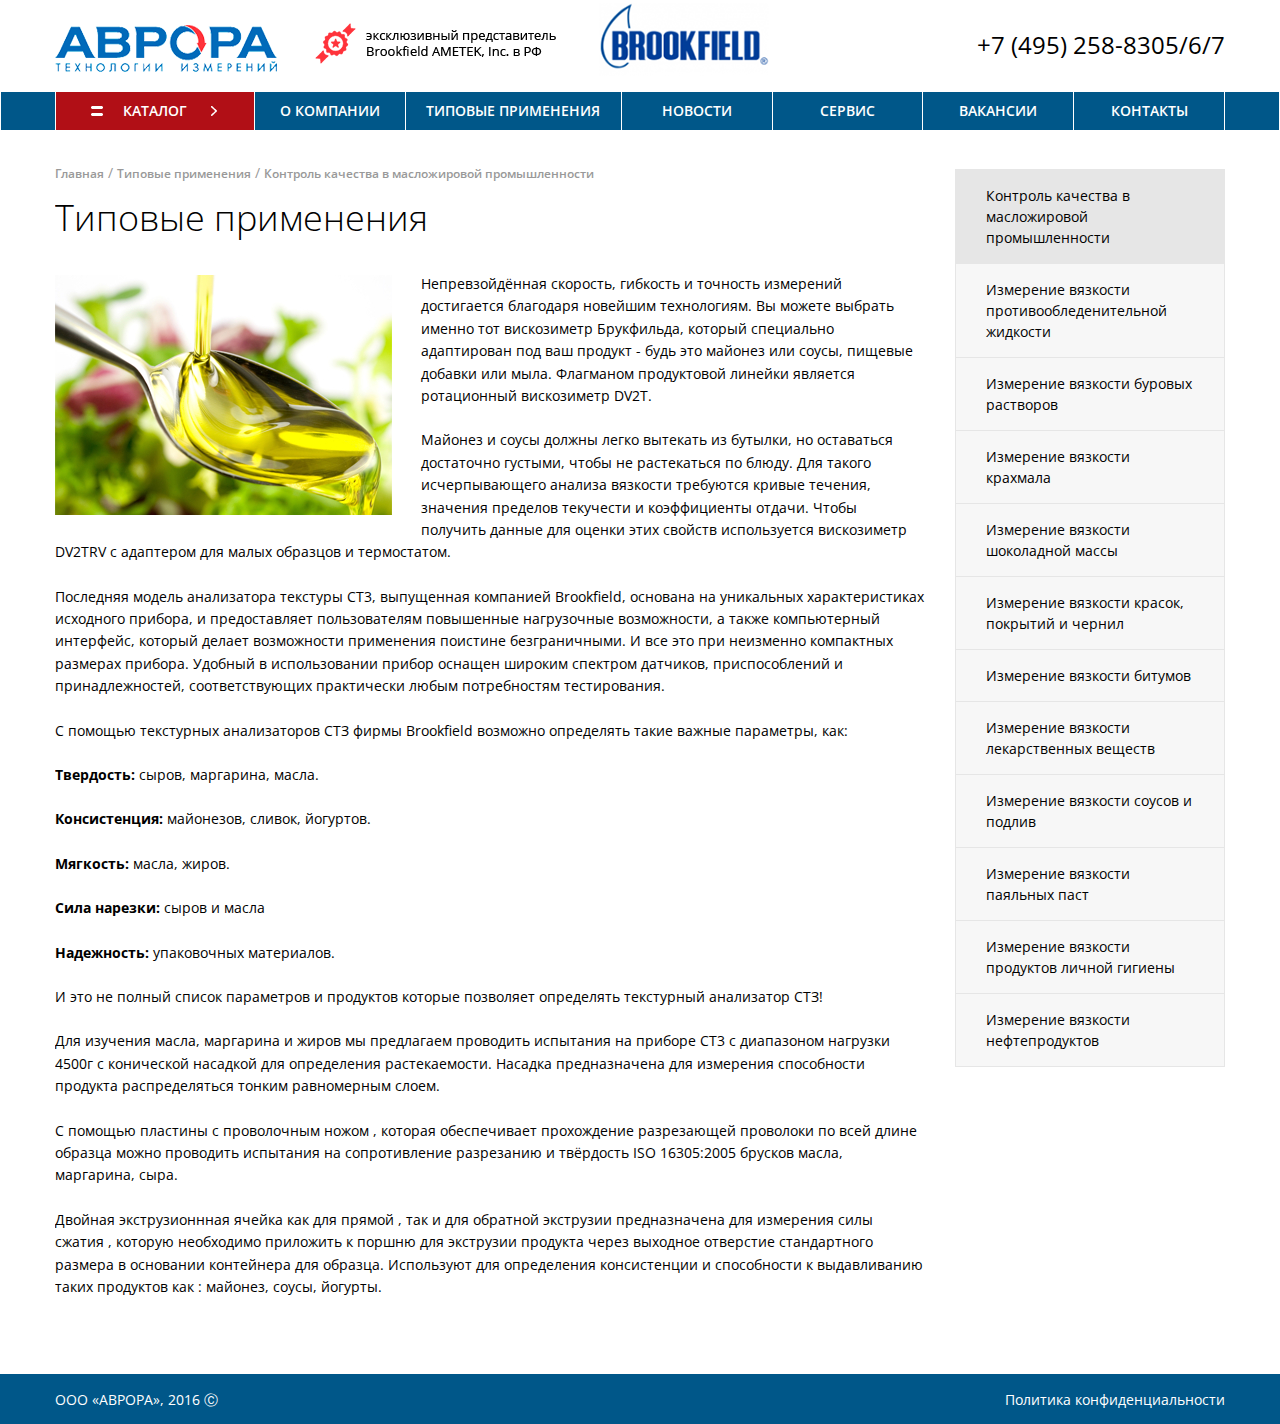
==== typical_application.html @ ee4e2706 "First commit index.html typical_applications.html typical_application.html" ====
<!DOCTYPE html>
<html>
<head>
	<meta charset="utf-8" />
	<!--[if lt IE 9]><script src="http://html5shiv.googlecode.com/svn/trunk/html5.js"></script><![endif]-->
	<title></title>
	<meta name="keywords" content="" />
	<meta name="description" content="" />
	<meta name="viewport" content="width=1200" />

	<link href="css/style.css" rel="stylesheet" type="text/css" />

	<script type="text/javascript" src="js/jquery.js"></script>
	<script type="text/javascript" src="js/slick.min.js"></script>
	<script type="text/javascript" src="js/function.js"></script>

</head>

<body>

<div class="wrapper">

	<header class="header">

		<div class="container_center header_top">

			<a href="/" class="logo"><img src="img/logo.png" alt=""></a>
			<a href="#" class="logo_brookfield"><img src="img/logo_brookfield.png" alt=""></a>

			<a href="tel: +7 (495) 258-8305" class="header_top_tel">+7 (495) 258-8305/6/7</a>
			
		</div>

		<nav class="header_nav">
			
			<div class="container_center">

				<!-- begin navbar  -->
				<ul class="navbar ">
					<li class="navbar__item navbar__item_catalog">
						<a href="#" class="navbar__link">Каталог</a>

						<!-- begin navbar__drop -->
						<ul class="navbar__drop">
							<li class="navbar__drop_item">
								<a href="#" class="navbar__drop_link">Вискозиметры</a>
							</li>
							<li class="navbar__drop_item active">
								<a href="#" class="navbar__drop_link">Реометры</a>
							</li>
							<li class="navbar__drop_item">
								<a href="#" class="navbar__drop_link">Текстурный анализатор</a>
							</li>
							<li class="navbar__drop_item">
								<a href="#" class="navbar__drop_link">Анализатор текучести порошков</a>
							</li>
							<li class="navbar__drop_item">
								<a href="#" class="navbar__drop_link">Термостаты</a>
							</li>
							<li class="navbar__drop_item">
								<a href="#" class="navbar__drop_link">Дополнительные пренадлежности адаптеры</a>
							</li>
							<li class="navbar__drop_item">
								<a href="#" class="navbar__drop_link">Шпиндели</a>
							</li>
							<li class="navbar__drop_item">
								<a href="#" class="navbar__drop_link">Стандарты вязкости</a>
							</li>
							<li class="navbar__drop_item">
								<a href="#" class="navbar__drop_link">Типовые применения</a>
							</li>
						</ul>
						<!-- end navbar__drop -->

					</li>
					<li class="navbar__item">
						<a href="#" class="navbar__link">О компании</a>
					</li>
					<li class="navbar__item">
						<a href="#" class="navbar__link">Типовые применения</a>
					</li>
					<li class="navbar__item">
						<a href="#" class="navbar__link">Новости</a>
					</li>
					<li class="navbar__item">
						<a href="#" class="navbar__link">Сервис</a>
					</li>
					<li class="navbar__item">
						<a href="#" class="navbar__link">Вакансии</a>
					</li>
					<li class="navbar__item">
						<a href="#" class="navbar__link">Контакты</a>
					</li>
				</ul>
				<!-- end navbar  -->
				
			</div>

		</nav>

	</header><!-- .header-->
	
	<!-- begin main__content -->
	<main class="main__content">
	
		<div class="container_center">

			<aside class="sidebar">
				<ul class="sidebar__list">
					<li><a class="active" href="#">Контроль качества в масложировой промышленности</a></li>
					<li><a href="#">Измерение вязкости противообледенительной жидкости</a></li>
					<li><a href="#">Измерение вязкости буровых растворов</a></li>
					<li><a href="#">Измерение вязкости крахмала</a></li>
					<li><a href="#">Измерение вязкости шоколадной массы</a></li>
					<li><a href="#">Измерение вязкости красок, покрытий и чернил</a></li>
					<li><a href="#">Измерение вязкости битумов</a></li>
					<li><a href="#">Измерение вязкости лекарственных веществ</a></li>
					<li><a href="#">Измерение вязкости соусов и подлив</a></li>
					<li><a href="#">Измерение вязкости паяльных паст</a></li>
					<li><a href="#">Измерение вязкости продуктов личной гигиены</a></li>
					<li><a href="#">Измерение вязкости нефтепродуктов</a></li>
				</ul>
			</aside>		

			<div class="page__container">
				
				<!-- begin breadcrumb -->
				<ul class="breadcrumb">
				
					<li>
						<a href="#">Главная</a>
					</li>
					<li>
						<a href="#">Типовые применения</a>
					</li>
					<li>
						<a href="#">Контроль качества в масложировой промышленности</a>
					</li>
					
				</ul>
				<!-- end breadcrumb -->

				<div class="title_page">Типовые применения</div>

				<img class="fl__left" src="img/app1.jpg" alt=""/>

				<p>Непревзойдённая скорость, гибкость и точность измерений достигается благодаря новейшим технологиям. Вы можете выбрать именно тот вискозиметр Брукфильда, который специально адаптирован под ваш продукт - будь это майонез или соусы, пищевые добавки или мыла. Флагманом продуктовой линейки является ротационный вискозиметр DV2T.</p>

				<p>Майонез  и соусы  должны легко вытекать из бутылки, но оставаться достаточно густыми, чтобы не растекаться по блюду. Для такого исчерпывающего анализа вязкости требуются кривые течения, значения пределов текучести и коэффициенты отдачи. Чтобы получить данные для оценки этих свойств используется вискозиметр  DV2TRV с адаптером для малых образцов и термостатом.</p>

				<p>Последняя модель анализатора текстуры CT3, выпущенная компанией Brookfield, основана на уникальных характеристиках исходного прибора, и предоставляет пользователям повышенные нагрузочные возможности, а также компьютерный интерфейс, который делает возможности применения поистине безграничными. И все это при неизменно компактных размерах прибора. Удобный в использовании прибор оснащен широким спектром датчиков, приспособлений и принадлежностей, соответствующих практически любым потребностям тестирования.</p>

				<p>С помощью текстурных анализаторов СТЗ фирмы Brookfield возможно определять такие важные параметры, как:</p>

				<p><b>Твердость:</b> сыров, маргарина, масла.</p>
				<p><b>Консистенция:</b> майонезов, сливок, йогуртов.</p>
				<p><b>Мягкость:</b> масла, жиров.</p>
				<p><b>Сила нарезки:</b> сыров и масла</p>
				<p><b>Надежность:</b> упаковочных материалов.</p>

				<p>И это не полный список параметров и продуктов которые позволяет определять текстурный анализатор СТЗ!</p>

				<p>Для изучения масла, маргарина и жиров мы предлагаем проводить  испытания на приборе    СT3 с диапазоном нагрузки 4500г с конической насадкой  для определения растекаемости. Насадка предназначена для измерения способности продукта распределяться тонким равномерным слоем.</p>

				<p>С помощью пластины с проволочным ножом  , которая обеспечивает прохождение разрезающей проволоки по всей длине образца можно проводить испытания на сопротивление разрезанию и твёрдость ISO 16305:2005 брусков масла, маргарина, сыра.</p>

				<p>Двойная экструзионнная ячейка как для прямой , так и для обратной экструзии предназначена для измерения силы сжатия , которую необходимо приложить к поршню для экструзии продукта через выходное отверстие стандартного размера в основании контейнера для образца. Используют для определения консистенции и способности к выдавливанию таких продуктов как : майонез, соусы, йогурты.</p>
							
			</div>

		</div>

	</main>
	<!-- end main__content -->

</div>
<!-- end .wrapper -->

<!-- begin footer -->
<footer class="footer">

	<div class="container_center">
		
		<span class="copy">ООО «АВРОРА», 2016 ⓒ</span>

		<a href="#" class="terms">Политика конфиденциальности</a>

	</div>

</footer>
<!-- end footer -->


</body>
</html>
---- css/style.css ----
﻿@import "https://fonts.googleapis.com/css?family=Open+Sans:300,400,600,700";@import "https://fonts.googleapis.com/css?family=Roboto+Slab:700&subset=cyrillic";.grid:after,.footer:after,.form__row:after,.row:after,.header:after,.main__content:after,.home_content:after{content:'';display:table;clear:both}.grid:before,.footer:before{content:'';display:table;clear:both}.fl__left{float:left}.fl__right{float:right}.form__row+*,.row+*{margin-top:15px}*{margin:0;padding:0;-moz-box-sizing:border-box;-webkit-box-sizing:border-box;box-sizing:border-box}article,aside,details,figcaption,figure,footer,header,hgroup,main,nav,section,summary{display:block}html,body,.wrapper{height:100%;position:relative;-moz-box-sizing:content-box;-webkit-box-sizing:content-box;box-sizing:content-box}body{font:14px/18px Open Sans,sans-serif;color:black}input,textarea{outline:0}a{text-decoration:none;outline:0}a:hover{text-decoration:underline}a:focus{outline:0}ol,ul{list-style:none;padding:0;margin:0}.list{margin-top:25px;margin-bottom:25px}.list>*{line-height:18px;padding-left:15px}.list>*:before{content:'·';font-size:30px;display:inline-block;vertical-align:sub;margin-right:5px;margin-left:-14px}.list>*+*{padding-top:13px}p{padding:0;margin:0;line-height:1.6}p+p{margin-top:22px}img{max-width:100%;border:none}img.fl__left{margin-top:2px;margin-right:29px;margin-bottom:20px}img.fl__right{margin-top:14px;margin-bottom:20px;margin-left:29px}.wrapper{min-height:100%;height:auto !important;height:100%;margin:0 auto -50px auto;min-width:1200px}.container_center{padding:0 15px;margin-left:auto;margin-right:auto;width:1200px;position:relative}input:not([type]),input[type=text],input[type=password],input[type=email],input[type=url],input[type=search],input[type=tel],input[type=number],input[type=datetime],textarea{background-color:white;border:1px solid #ccc;padding:6px 15px;outline:none;font-size:16px;font-weight:300;font-family:Open Sans,sans-serif;-moz-border-radius:5px;-webkit-border-radius:5px;border-radius:5px;-moz-transition:all .3s;-o-transition:all .3s;-webkit-transition:all .3s;transition:all .3s}input:not([type]):focus,input[type=text]:focus,input[type=password]:focus,input[type=email]:focus,input[type=url]:focus,input[type=search]:focus,input[type=tel]:focus,input[type=number]:focus,input[type=datetime]:focus,textarea:focus{border:1px solid #bebebe;background-color:#f6f6f6}input:not([type]):focus ::-webkit-input-placeholder,input[type=text]:focus ::-webkit-input-placeholder,input[type=password]:focus ::-webkit-input-placeholder,input[type=email]:focus ::-webkit-input-placeholder,input[type=url]:focus ::-webkit-input-placeholder,input[type=search]:focus ::-webkit-input-placeholder,input[type=tel]:focus ::-webkit-input-placeholder,input[type=number]:focus ::-webkit-input-placeholder,input[type=datetime]:focus ::-webkit-input-placeholder,textarea:focus ::-webkit-input-placeholder{color:red}input:not([type]):focus :-moz-placeholder,input[type=text]:focus :-moz-placeholder,input[type=password]:focus :-moz-placeholder,input[type=email]:focus :-moz-placeholder,input[type=url]:focus :-moz-placeholder,input[type=search]:focus :-moz-placeholder,input[type=tel]:focus :-moz-placeholder,input[type=number]:focus :-moz-placeholder,input[type=datetime]:focus :-moz-placeholder,textarea:focus :-moz-placeholder{color:red}input:not([type]):focus ::-moz-placeholder,input[type=text]:focus ::-moz-placeholder,input[type=password]:focus ::-moz-placeholder,input[type=email]:focus ::-moz-placeholder,input[type=url]:focus ::-moz-placeholder,input[type=search]:focus ::-moz-placeholder,input[type=tel]:focus ::-moz-placeholder,input[type=number]:focus ::-moz-placeholder,input[type=datetime]:focus ::-moz-placeholder,textarea:focus ::-moz-placeholder{color:red}input:not([type]):focus :-ms-input-placeholder,input[type=text]:focus :-ms-input-placeholder,input[type=password]:focus :-ms-input-placeholder,input[type=email]:focus :-ms-input-placeholder,input[type=url]:focus :-ms-input-placeholder,input[type=search]:focus :-ms-input-placeholder,input[type=tel]:focus :-ms-input-placeholder,input[type=number]:focus :-ms-input-placeholder,input[type=datetime]:focus :-ms-input-placeholder,textarea:focus :-ms-input-placeholder{color:red}input:not([type]).input_error,input[type=text].input_error,input[type=password].input_error,input[type=email].input_error,input[type=url].input_error,input[type=search].input_error,input[type=tel].input_error,input[type=number].input_error,input[type=datetime].input_error,textarea.input_error{background-color:#fff0f0;border:1px solid red}input:not([type]) ::-webkit-input-placeholder,input[type=text] ::-webkit-input-placeholder,input[type=password] ::-webkit-input-placeholder,input[type=email] ::-webkit-input-placeholder,input[type=url] ::-webkit-input-placeholder,input[type=search] ::-webkit-input-placeholder,input[type=tel] ::-webkit-input-placeholder,input[type=number] ::-webkit-input-placeholder,input[type=datetime] ::-webkit-input-placeholder,textarea ::-webkit-input-placeholder{color:#b3b3b3}input:not([type]) :-moz-placeholder,input[type=text] :-moz-placeholder,input[type=password] :-moz-placeholder,input[type=email] :-moz-placeholder,input[type=url] :-moz-placeholder,input[type=search] :-moz-placeholder,input[type=tel] :-moz-placeholder,input[type=number] :-moz-placeholder,input[type=datetime] :-moz-placeholder,textarea :-moz-placeholder{color:#b3b3b3}input:not([type]) ::-moz-placeholder,input[type=text] ::-moz-placeholder,input[type=password] ::-moz-placeholder,input[type=email] ::-moz-placeholder,input[type=url] ::-moz-placeholder,input[type=search] ::-moz-placeholder,input[type=tel] ::-moz-placeholder,input[type=number] ::-moz-placeholder,input[type=datetime] ::-moz-placeholder,textarea ::-moz-placeholder{color:#b3b3b3}input:not([type]) :-ms-input-placeholder,input[type=text] :-ms-input-placeholder,input[type=password] :-ms-input-placeholder,input[type=email] :-ms-input-placeholder,input[type=url] :-ms-input-placeholder,input[type=search] :-ms-input-placeholder,input[type=tel] :-ms-input-placeholder,input[type=number] :-ms-input-placeholder,input[type=datetime] :-ms-input-placeholder,textarea :-ms-input-placeholder{color:#b3b3b3}input[type=search]::-webkit-search-cancel-button,input[type=search]::-webkit-search-decoration{-webkit-appearance:none}input[type=number]::-webkit-inner-spin-button,input[type=number]::-webkit-outer-spin-button{height:auto}input[type=checkbox],input[type=radio]{padding:0}input[type=checkbox]:not(:disabled),input[type=radio]:not(:disabled){cursor:pointer}input[type=checkbox],input[type=radio]{display:inline-block;height:14px;width:14px;border:1px solid #000;overflow:hidden;margin-top:-4px;vertical-align:middle;-webkit-appearance:none;outline:0;background:0 0;text-align:center;position:relative}input[type=radio]{border-radius:50%}input[type=checkbox]:before,input[type=radio]:before{display:block}input[type=radio]:checked:before{content:'';width:6px;height:6px;top:50%;left:50%;margin-top:-3px;margin-left:-3px;display:block;position:absolute;border-radius:50%;background:#005789}input[type=checkbox]:checked:before,input[type=checkbox]:indeterminate:before{content:"\2714";font-size:12px;-webkit-font-smoothing:antialiased;text-align:center;line-height:13px;color:#005789}input[type=checkbox]:indeterminate:before{content:"\f068"}input[type=checkbox]:disabled,input[type=radio]:disabled{border-color:#ddd}input[type=radio]:disabled:checked:before{background-color:#aaa}input[type=checkbox]:disabled:checked:before,input[type=checkbox]:disabled:indeterminate:before{color:#aaa}.error{color:red}.btn{color:#000;font-family:Open Sans,sans-serif;font-size:14px;font-weight:300;padding:5px 15px 7px;border:1px solid #000;outline:none;text-decoration:none;display:inline-block;background-color:transparent;text-align:center;max-width:100%;cursor:pointer;min-width:160px;-moz-border-radius:17px;-webkit-border-radius:17px;border-radius:17px;-moz-transition:all .3s;-o-transition:all .3s;-webkit-transition:all .3s;transition:all .3s}.btn:hover{background-color:#005789;color:#fff;border:1px solid #005789;text-decoration:none}.btn__primary{background:#005789;color:#fff;border:1px solid #005789}.btn__primary:hover{background:#338abc;border:1px solid #338abc}.btn__success{background:#c73b3b;color:#fff;border:1px solid #c73b3b}.btn__success:hover{background:#fa6e6e;border:1px solid #fa6e6e}.btn__danger{background:#b10f16;color:#fff;border:1px solid #b10f16}.btn__danger:hover{background:#e44249;border:1px solid #e44249}.grid{margin-left:-30px}.grid__wrapper{padding-left:30px;padding-bottom:30px;float:left}.grid__1 .grid__wrapper{width:100%}.grid__2 .grid__wrapper{width:50%}.grid__3 .grid__wrapper{width:33.333%}.grid__4 .grid__wrapper{width:25%}.grid__5 .grid__wrapper{width:20%}.column{-moz-columns:300px 3;-webkit-columns:300px 3;columns:300px 3;-moz-column-gap:40px;-webkit-column-gap:40px;column-gap:40px;-moz-column-rule:0px solid #000;-webkit-column-rule:0px solid #000;column-rule:0px solid #000}.soc{float:left}.soc a{display:inline-block;width:30px;height:30px;-moz-border-radius:50%;-webkit-border-radius:50%;border-radius:50%;background-color:#000;text-align:center;text-decoration:none;-moz-transition:all .3s;-o-transition:all .3s;-webkit-transition:all .3s;transition:all .3s}.soc a:hover{opacity:.8}.soc a:before{content:'soc';color:#fff;text-decoration:none}.header_top{padding-bottom:11px}.header_top a{display:inline-block}.header_top .logo{float:left;margin-top:23px}.header_top .logo_brookfield{margin-top:3px;margin-left:43px}.header_top .header_top_tel{float:right;color:black;font-size:24px;font-weight:400;margin-top:36px}.stiky{position:fixed;top:0;left:0;width:100%}.header_nav{background-color:#005789;border:1px solid white}.header_nav .navbar{display:table;width:100%}.header_nav .navbar__item{display:table-cell;text-align:center;position:relative;border-left:1px solid #fff;border-right:1px solid #fff;min-width:150px}.header_nav .navbar__item:nth-child(n+2){border-left:none}.header_nav .navbar__item_catalog{width:200px;background-color:#b10f16}.header_nav .navbar__item_catalog .navbar__link{padding-right:35px;padding-left:35px}.header_nav .navbar__item_catalog .navbar__link:before,.header_nav .navbar__item_catalog .navbar__link:after{display:inline-block}.header_nav .navbar__item_catalog .navbar__link:before{content:url('../img/burger.png?1472045440');float:left}.header_nav .navbar__item_catalog .navbar__link:after{content:url('../img/carret.png?1472045482');float:right;-moz-transition:all .3s;-o-transition:all .3s;-webkit-transition:all .3s;transition:all .3s;-moz-transform:rotate(-90deg);-ms-transform:rotate(-90deg);-webkit-transform:rotate(-90deg);transform:rotate(-90deg)}.header_nav .navbar__item_catalog .navbar__link:hover{background-color:#ed2a31}.header_nav .navbar__item_catalog:hover{background-color:#b10f16 !important}.header_nav .navbar__item_catalog.open .navbar__drop{height:auto}.header_nav .navbar__item_catalog.open .navbar__drop_link{padding:15px 26px 12px 35px}.header_nav .navbar__item_catalog.open .navbar__link:after{-moz-transform:rotate(0deg);-ms-transform:rotate(0deg);-webkit-transform:rotate(0deg);transform:rotate(0deg)}.header_nav .navbar__link{display:block;color:#fff;font-size:14px;font-weight:600;text-transform:uppercase;padding:10px 20px;-moz-transition:all .3s;-o-transition:all .3s;-webkit-transition:all .3s;transition:all .3s}.header_nav .navbar__link:hover{background-color:#006aa7;text-decoration:none}.header_nav .navbar__drop{position:absolute;overflow:hidden;height:0;width:304px;z-index:100;left:-1px;text-align:left;-moz-transition:all .3s;-o-transition:all .3s;-webkit-transition:all .3s;transition:all .3s}.header_nav .navbar__drop_item{background-color:#fff}.header_nav .navbar__drop_item:hover{background-color:#f7f7f7}.header_nav .navbar__drop_link{display:block;padding:0 26px 0 36px;color:#666;overflow:hidden;-moz-transition:all .3s;-o-transition:all .3s;-webkit-transition:all .3s;transition:all .3s}.header_nav .navbar__drop_link:hover{text-decoration:none}.breadcrumb{margin-bottom:15px}.breadcrumb li{display:inline-block;vertical-align:baseline}.breadcrumb li:not(:first-child):before{content:'/';display:inline-block;color:#999}.breadcrumb li:last-child a{cursor:default;text-decoration:none}.breadcrumb li a{color:#999;font-size:12px;font-weight:600}.pagination li{display:inline-block}.pagination li a{display:block;text-align:center}.pagination li.prev a:before{content:'<'}.pagination li.next a:before{content:'>'}.main__content{padding-bottom:50px}.page__container{padding-top:33px;padding-bottom:76px;overflow:hidden}.title_page{color:black;font-family:Open Sans,sans-serif;font-size:36px;font-weight:300;margin-bottom:35px;line-height:40px}.sidebar{float:right;width:270px;margin-top:38px;margin-left:30px}.sidebar .sidebar__list li a{display:block;padding:15px 30px;color:black;background-color:#f7f7f7;border:1px solid #e6e6e6;line-height:1.5;-moz-transition:all .3s;-o-transition:all .3s;-webkit-transition:all .3s;transition:all .3s}.sidebar .sidebar__list li a:hover{background-color:#fff;text-decoration:none}.sidebar .sidebar__list li a.active{background-color:#e6e6e6;cursor:default}.sidebar .sidebar__list li:nth-child(n+2) a{border-top:none}.top_slider_form{position:absolute;z-index:100;top:39px;right:13px;color:#fff;width:370px;background-color:rgba(0,87,137,0.9);padding:36px 55px 46px;font-size:16px}.top_slider_form .top_slider_form_legend{margin-bottom:29px}.top_slider_form .form__row+.form__row{margin-top:27px}.top_slider_form input{background-color:transparent !important;border:none !important;border-bottom:1px solid #fff !important;width:100%;color:#fff;padding:5px 21px;font-size:16px;-moz-border-radius:0;-webkit-border-radius:0;border-radius:0}.top_slider_form .btn{padding:8px;font-size:16px;font-weight:600;width:100%;-moz-border-radius:20px;-webkit-border-radius:20px;border-radius:20px;-moz-box-shadow:3.8px 7.1px 8px rgba(0,47,82,0.27);-webkit-box-shadow:3.8px 7.1px 8px rgba(0,47,82,0.27);box-shadow:3.8px 7.1px 8px rgba(0,47,82,0.27);margin:5px 0 0}.top_slider_form ::-webkit-input-placeholder{color:#fff}.top_slider_form :-moz-placeholder{color:#fff}.top_slider_form ::-moz-placeholder{color:#fff}.top_slider_form :-ms-input-placeholder{color:#fff}.home_content .home_content_slider{width:370px;float:left;background-color:#f7f7f7;padding:35px 49px 36px}.home_content .home_content_slider_subtitle{font-weight:600;line-height:1.2}.home_content .home_content_slider p+p{margin-top:19px;max-height:92px;overflow:hidden;margin-bottom:7px}.home_content .home_content_slider .btn{margin-top:18px}.home_content .home_content_slider .slick-dots{margin-top:20px}.home_content .home_content_slider .slick-dots li{margin:0 9px}.home_content .home_content_slider .slick-dots li.slick-active button{background-color:#005789}.home_content .home_content_text{overflow:hidden;padding:35px 31px 26px}.applications .grid__wrapper img{display:block;margin-bottom:29px;width:337px;height:240px}.applications__item{padding:16px 16px 30px;height:440px;overflow:hidden;border:1px solid #d9d9d9;text-align:center;-moz-transition:all .3s;-o-transition:all .3s;-webkit-transition:all .3s;transition:all .3s}.applications__item:hover{-moz-box-shadow:0 3px 13px rgba(0,0,0,0.25);-webkit-box-shadow:0 3px 13px rgba(0,0,0,0.25);box-shadow:0 3px 13px rgba(0,0,0,0.25)}.applications__link{color:#005789;font-size:18px;font-weight:700;height:43px;margin-bottom:42px;display:block;text-align:left;line-height:1.2;overflow:hidden}.applications .btn{padding:9px;width:187px;-moz-border-radius:20px;-webkit-border-radius:20px;border-radius:20px}.footer{position:relative;height:50px;background-color:#005789;min-width:1200px}.footer .container_center{padding-top:17px;padding-bottom:10px}.footer .container_center *{color:#fff}.footer .copy{text-transform:uppercase}.footer .terms{float:right}
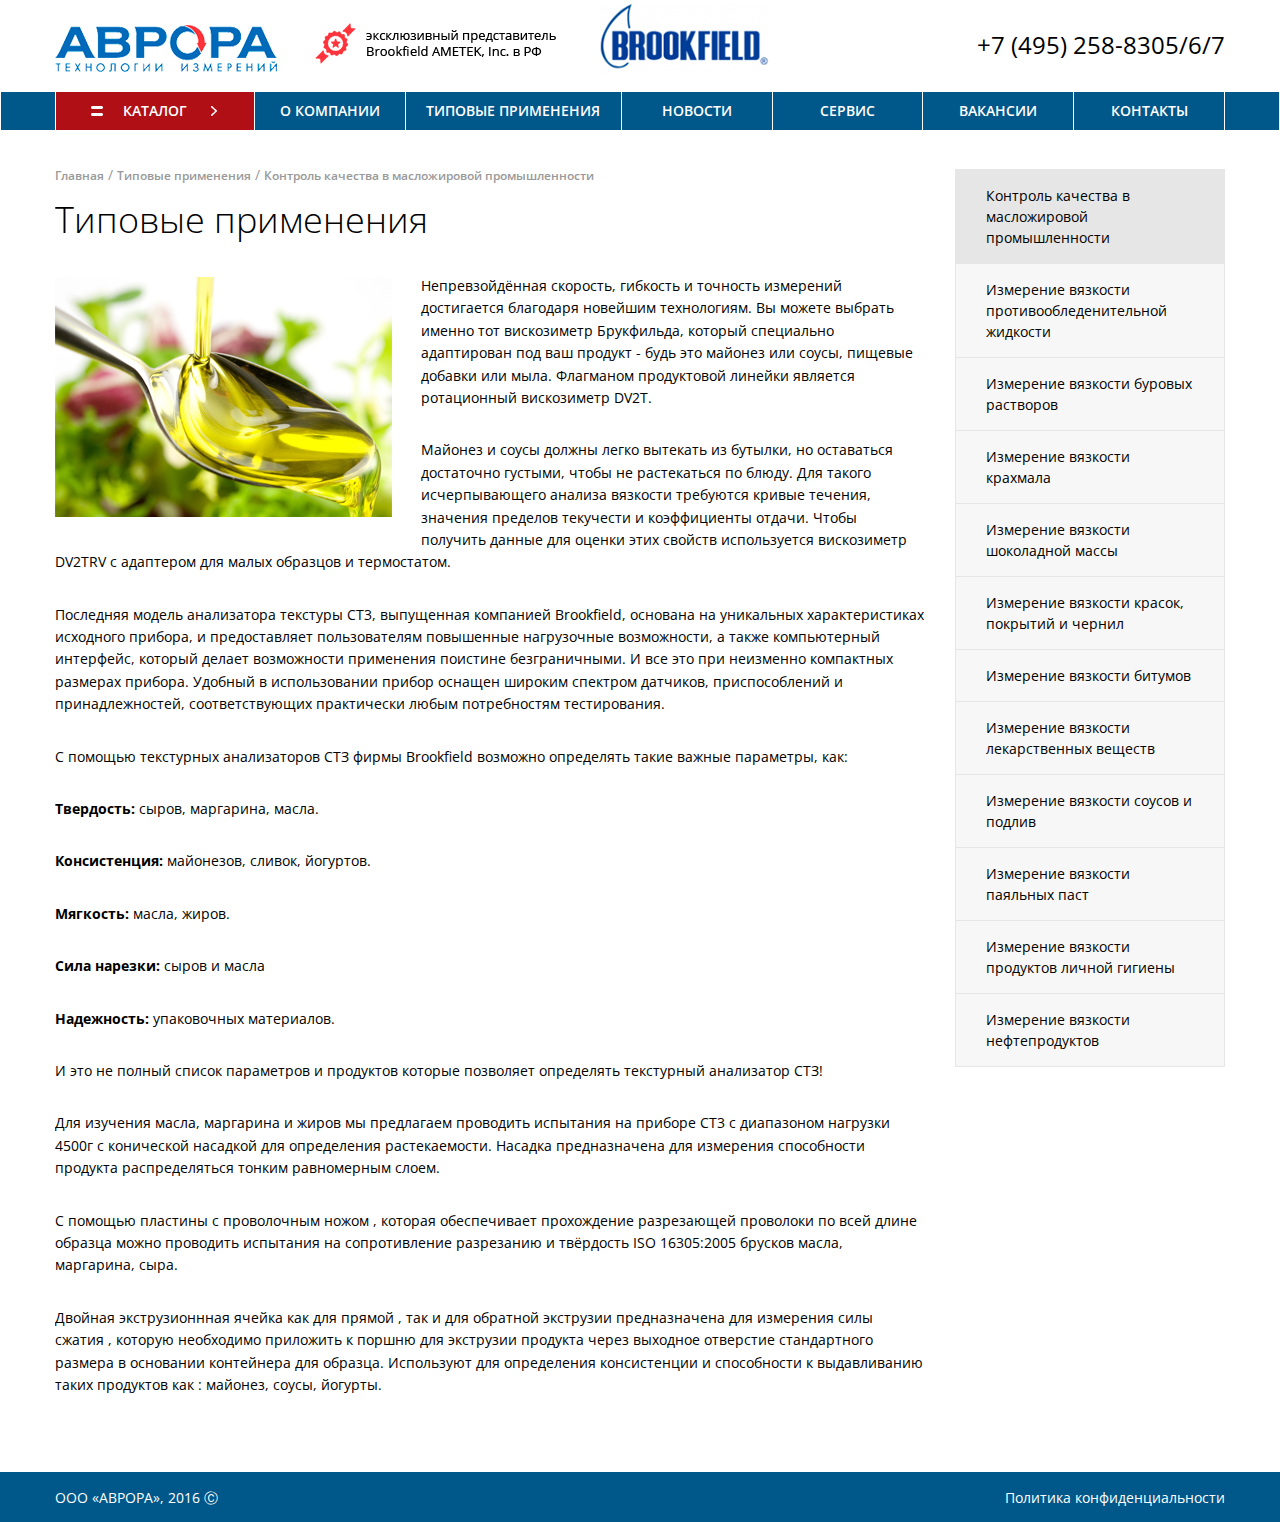
==== commit 95866c40: "Add pages 404.html jobs.html service.html category.html contact.html" ====
--- a/typical_application.html
+++ b/typical_application.html
@@ -104,7 +104,8 @@
 	<main class="main__content">
 	
 		<div class="container_center">
-
+			
+			<!-- begin sidebar -->
 			<aside class="sidebar">
 				<ul class="sidebar__list">
 					<li><a class="active" href="#">Контроль качества в масложировой промышленности</a></li>
@@ -120,7 +121,8 @@
 					<li><a href="#">Измерение вязкости продуктов личной гигиены</a></li>
 					<li><a href="#">Измерение вязкости нефтепродуктов</a></li>
 				</ul>
-			</aside>		
+			</aside>
+			<!-- end sidebar -->	
 
 			<div class="page__container">
 				
--- a/css/style.css
+++ b/css/style.css
@@ -1 +1 @@
-﻿@import "https://fonts.googleapis.com/css?family=Open+Sans:300,400,600,700";@import "https://fonts.googleapis.com/css?family=Roboto+Slab:700&subset=cyrillic";.grid:after,.footer:after,.form__row:after,.row:after,.header:after,.main__content:after,.home_content:after{content:'';display:table;clear:both}.grid:before,.footer:before{content:'';display:table;clear:both}.fl__left{float:left}.fl__right{float:right}.form__row+*,.row+*{margin-top:15px}*{margin:0;padding:0;-moz-box-sizing:border-box;-webkit-box-sizing:border-box;box-sizing:border-box}article,aside,details,figcaption,figure,footer,header,hgroup,main,nav,section,summary{display:block}html,body,.wrapper{height:100%;position:relative;-moz-box-sizing:content-box;-webkit-box-sizing:content-box;box-sizing:content-box}body{font:14px/18px Open Sans,sans-serif;color:black}input,textarea{outline:0}a{text-decoration:none;outline:0}a:hover{text-decoration:underline}a:focus{outline:0}ol,ul{list-style:none;padding:0;margin:0}.list{margin-top:25px;margin-bottom:25px}.list>*{line-height:18px;padding-left:15px}.list>*:before{content:'·';font-size:30px;display:inline-block;vertical-align:sub;margin-right:5px;margin-left:-14px}.list>*+*{padding-top:13px}p{padding:0;margin:0;line-height:1.6}p+p{margin-top:22px}img{max-width:100%;border:none}img.fl__left{margin-top:2px;margin-right:29px;margin-bottom:20px}img.fl__right{margin-top:14px;margin-bottom:20px;margin-left:29px}.wrapper{min-height:100%;height:auto !important;height:100%;margin:0 auto -50px auto;min-width:1200px}.container_center{padding:0 15px;margin-left:auto;margin-right:auto;width:1200px;position:relative}input:not([type]),input[type=text],input[type=password],input[type=email],input[type=url],input[type=search],input[type=tel],input[type=number],input[type=datetime],textarea{background-color:white;border:1px solid #ccc;padding:6px 15px;outline:none;font-size:16px;font-weight:300;font-family:Open Sans,sans-serif;-moz-border-radius:5px;-webkit-border-radius:5px;border-radius:5px;-moz-transition:all .3s;-o-transition:all .3s;-webkit-transition:all .3s;transition:all .3s}input:not([type]):focus,input[type=text]:focus,input[type=password]:focus,input[type=email]:focus,input[type=url]:focus,input[type=search]:focus,input[type=tel]:focus,input[type=number]:focus,input[type=datetime]:focus,textarea:focus{border:1px solid #bebebe;background-color:#f6f6f6}input:not([type]):focus ::-webkit-input-placeholder,input[type=text]:focus ::-webkit-input-placeholder,input[type=password]:focus ::-webkit-input-placeholder,input[type=email]:focus ::-webkit-input-placeholder,input[type=url]:focus ::-webkit-input-placeholder,input[type=search]:focus ::-webkit-input-placeholder,input[type=tel]:focus ::-webkit-input-placeholder,input[type=number]:focus ::-webkit-input-placeholder,input[type=datetime]:focus ::-webkit-input-placeholder,textarea:focus ::-webkit-input-placeholder{color:red}input:not([type]):focus :-moz-placeholder,input[type=text]:focus :-moz-placeholder,input[type=password]:focus :-moz-placeholder,input[type=email]:focus :-moz-placeholder,input[type=url]:focus :-moz-placeholder,input[type=search]:focus :-moz-placeholder,input[type=tel]:focus :-moz-placeholder,input[type=number]:focus :-moz-placeholder,input[type=datetime]:focus :-moz-placeholder,textarea:focus :-moz-placeholder{color:red}input:not([type]):focus ::-moz-placeholder,input[type=text]:focus ::-moz-placeholder,input[type=password]:focus ::-moz-placeholder,input[type=email]:focus ::-moz-placeholder,input[type=url]:focus ::-moz-placeholder,input[type=search]:focus ::-moz-placeholder,input[type=tel]:focus ::-moz-placeholder,input[type=number]:focus ::-moz-placeholder,input[type=datetime]:focus ::-moz-placeholder,textarea:focus ::-moz-placeholder{color:red}input:not([type]):focus :-ms-input-placeholder,input[type=text]:focus :-ms-input-placeholder,input[type=password]:focus :-ms-input-placeholder,input[type=email]:focus :-ms-input-placeholder,input[type=url]:focus :-ms-input-placeholder,input[type=search]:focus :-ms-input-placeholder,input[type=tel]:focus :-ms-input-placeholder,input[type=number]:focus :-ms-input-placeholder,input[type=datetime]:focus :-ms-input-placeholder,textarea:focus :-ms-input-placeholder{color:red}input:not([type]).input_error,input[type=text].input_error,input[type=password].input_error,input[type=email].input_error,input[type=url].input_error,input[type=search].input_error,input[type=tel].input_error,input[type=number].input_error,input[type=datetime].input_error,textarea.input_error{background-color:#fff0f0;border:1px solid red}input:not([type]) ::-webkit-input-placeholder,input[type=text] ::-webkit-input-placeholder,input[type=password] ::-webkit-input-placeholder,input[type=email] ::-webkit-input-placeholder,input[type=url] ::-webkit-input-placeholder,input[type=search] ::-webkit-input-placeholder,input[type=tel] ::-webkit-input-placeholder,input[type=number] ::-webkit-input-placeholder,input[type=datetime] ::-webkit-input-placeholder,textarea ::-webkit-input-placeholder{color:#b3b3b3}input:not([type]) :-moz-placeholder,input[type=text] :-moz-placeholder,input[type=password] :-moz-placeholder,input[type=email] :-moz-placeholder,input[type=url] :-moz-placeholder,input[type=search] :-moz-placeholder,input[type=tel] :-moz-placeholder,input[type=number] :-moz-placeholder,input[type=datetime] :-moz-placeholder,textarea :-moz-placeholder{color:#b3b3b3}input:not([type]) ::-moz-placeholder,input[type=text] ::-moz-placeholder,input[type=password] ::-moz-placeholder,input[type=email] ::-moz-placeholder,input[type=url] ::-moz-placeholder,input[type=search] ::-moz-placeholder,input[type=tel] ::-moz-placeholder,input[type=number] ::-moz-placeholder,input[type=datetime] ::-moz-placeholder,textarea ::-moz-placeholder{color:#b3b3b3}input:not([type]) :-ms-input-placeholder,input[type=text] :-ms-input-placeholder,input[type=password] :-ms-input-placeholder,input[type=email] :-ms-input-placeholder,input[type=url] :-ms-input-placeholder,input[type=search] :-ms-input-placeholder,input[type=tel] :-ms-input-placeholder,input[type=number] :-ms-input-placeholder,input[type=datetime] :-ms-input-placeholder,textarea :-ms-input-placeholder{color:#b3b3b3}input[type=search]::-webkit-search-cancel-button,input[type=search]::-webkit-search-decoration{-webkit-appearance:none}input[type=number]::-webkit-inner-spin-button,input[type=number]::-webkit-outer-spin-button{height:auto}input[type=checkbox],input[type=radio]{padding:0}input[type=checkbox]:not(:disabled),input[type=radio]:not(:disabled){cursor:pointer}input[type=checkbox],input[type=radio]{display:inline-block;height:14px;width:14px;border:1px solid #000;overflow:hidden;margin-top:-4px;vertical-align:middle;-webkit-appearance:none;outline:0;background:0 0;text-align:center;position:relative}input[type=radio]{border-radius:50%}input[type=checkbox]:before,input[type=radio]:before{display:block}input[type=radio]:checked:before{content:'';width:6px;height:6px;top:50%;left:50%;margin-top:-3px;margin-left:-3px;display:block;position:absolute;border-radius:50%;background:#005789}input[type=checkbox]:checked:before,input[type=checkbox]:indeterminate:before{content:"\2714";font-size:12px;-webkit-font-smoothing:antialiased;text-align:center;line-height:13px;color:#005789}input[type=checkbox]:indeterminate:before{content:"\f068"}input[type=checkbox]:disabled,input[type=radio]:disabled{border-color:#ddd}input[type=radio]:disabled:checked:before{background-color:#aaa}input[type=checkbox]:disabled:checked:before,input[type=checkbox]:disabled:indeterminate:before{color:#aaa}.error{color:red}.btn{color:#000;font-family:Open Sans,sans-serif;font-size:14px;font-weight:300;padding:5px 15px 7px;border:1px solid #000;outline:none;text-decoration:none;display:inline-block;background-color:transparent;text-align:center;max-width:100%;cursor:pointer;min-width:160px;-moz-border-radius:17px;-webkit-border-radius:17px;border-radius:17px;-moz-transition:all .3s;-o-transition:all .3s;-webkit-transition:all .3s;transition:all .3s}.btn:hover{background-color:#005789;color:#fff;border:1px solid #005789;text-decoration:none}.btn__primary{background:#005789;color:#fff;border:1px solid #005789}.btn__primary:hover{background:#338abc;border:1px solid #338abc}.btn__success{background:#c73b3b;color:#fff;border:1px solid #c73b3b}.btn__success:hover{background:#fa6e6e;border:1px solid #fa6e6e}.btn__danger{background:#b10f16;color:#fff;border:1px solid #b10f16}.btn__danger:hover{background:#e44249;border:1px solid #e44249}.grid{margin-left:-30px}.grid__wrapper{padding-left:30px;padding-bottom:30px;float:left}.grid__1 .grid__wrapper{width:100%}.grid__2 .grid__wrapper{width:50%}.grid__3 .grid__wrapper{width:33.333%}.grid__4 .grid__wrapper{width:25%}.grid__5 .grid__wrapper{width:20%}.column{-moz-columns:300px 3;-webkit-columns:300px 3;columns:300px 3;-moz-column-gap:40px;-webkit-column-gap:40px;column-gap:40px;-moz-column-rule:0px solid #000;-webkit-column-rule:0px solid #000;column-rule:0px solid #000}.soc{float:left}.soc a{display:inline-block;width:30px;height:30px;-moz-border-radius:50%;-webkit-border-radius:50%;border-radius:50%;background-color:#000;text-align:center;text-decoration:none;-moz-transition:all .3s;-o-transition:all .3s;-webkit-transition:all .3s;transition:all .3s}.soc a:hover{opacity:.8}.soc a:before{content:'soc';color:#fff;text-decoration:none}.header_top{padding-bottom:11px}.header_top a{display:inline-block}.header_top .logo{float:left;margin-top:23px}.header_top .logo_brookfield{margin-top:3px;margin-left:43px}.header_top .header_top_tel{float:right;color:black;font-size:24px;font-weight:400;margin-top:36px}.stiky{position:fixed;top:0;left:0;width:100%}.header_nav{background-color:#005789;border:1px solid white}.header_nav .navbar{display:table;width:100%}.header_nav .navbar__item{display:table-cell;text-align:center;position:relative;border-left:1px solid #fff;border-right:1px solid #fff;min-width:150px}.header_nav .navbar__item:nth-child(n+2){border-left:none}.header_nav .navbar__item_catalog{width:200px;background-color:#b10f16}.header_nav .navbar__item_catalog .navbar__link{padding-right:35px;padding-left:35px}.header_nav .navbar__item_catalog .navbar__link:before,.header_nav .navbar__item_catalog .navbar__link:after{display:inline-block}.header_nav .navbar__item_catalog .navbar__link:before{content:url('../img/burger.png?1472045440');float:left}.header_nav .navbar__item_catalog .navbar__link:after{content:url('../img/carret.png?1472045482');float:right;-moz-transition:all .3s;-o-transition:all .3s;-webkit-transition:all .3s;transition:all .3s;-moz-transform:rotate(-90deg);-ms-transform:rotate(-90deg);-webkit-transform:rotate(-90deg);transform:rotate(-90deg)}.header_nav .navbar__item_catalog .navbar__link:hover{background-color:#ed2a31}.header_nav .navbar__item_catalog:hover{background-color:#b10f16 !important}.header_nav .navbar__item_catalog.open .navbar__drop{height:auto}.header_nav .navbar__item_catalog.open .navbar__drop_link{padding:15px 26px 12px 35px}.header_nav .navbar__item_catalog.open .navbar__link:after{-moz-transform:rotate(0deg);-ms-transform:rotate(0deg);-webkit-transform:rotate(0deg);transform:rotate(0deg)}.header_nav .navbar__link{display:block;color:#fff;font-size:14px;font-weight:600;text-transform:uppercase;padding:10px 20px;-moz-transition:all .3s;-o-transition:all .3s;-webkit-transition:all .3s;transition:all .3s}.header_nav .navbar__link:hover{background-color:#006aa7;text-decoration:none}.header_nav .navbar__drop{position:absolute;overflow:hidden;height:0;width:304px;z-index:100;left:-1px;text-align:left;-moz-transition:all .3s;-o-transition:all .3s;-webkit-transition:all .3s;transition:all .3s}.header_nav .navbar__drop_item{background-color:#fff}.header_nav .navbar__drop_item:hover{background-color:#f7f7f7}.header_nav .navbar__drop_link{display:block;padding:0 26px 0 36px;color:#666;overflow:hidden;-moz-transition:all .3s;-o-transition:all .3s;-webkit-transition:all .3s;transition:all .3s}.header_nav .navbar__drop_link:hover{text-decoration:none}.breadcrumb{margin-bottom:15px}.breadcrumb li{display:inline-block;vertical-align:baseline}.breadcrumb li:not(:first-child):before{content:'/';display:inline-block;color:#999}.breadcrumb li:last-child a{cursor:default;text-decoration:none}.breadcrumb li a{color:#999;font-size:12px;font-weight:600}.pagination li{display:inline-block}.pagination li a{display:block;text-align:center}.pagination li.prev a:before{content:'<'}.pagination li.next a:before{content:'>'}.main__content{padding-bottom:50px}.page__container{padding-top:33px;padding-bottom:76px;overflow:hidden}.title_page{color:black;font-family:Open Sans,sans-serif;font-size:36px;font-weight:300;margin-bottom:35px;line-height:40px}.sidebar{float:right;width:270px;margin-top:38px;margin-left:30px}.sidebar .sidebar__list li a{display:block;padding:15px 30px;color:black;background-color:#f7f7f7;border:1px solid #e6e6e6;line-height:1.5;-moz-transition:all .3s;-o-transition:all .3s;-webkit-transition:all .3s;transition:all .3s}.sidebar .sidebar__list li a:hover{background-color:#fff;text-decoration:none}.sidebar .sidebar__list li a.active{background-color:#e6e6e6;cursor:default}.sidebar .sidebar__list li:nth-child(n+2) a{border-top:none}.top_slider_form{position:absolute;z-index:100;top:39px;right:13px;color:#fff;width:370px;background-color:rgba(0,87,137,0.9);padding:36px 55px 46px;font-size:16px}.top_slider_form .top_slider_form_legend{margin-bottom:29px}.top_slider_form .form__row+.form__row{margin-top:27px}.top_slider_form input{background-color:transparent !important;border:none !important;border-bottom:1px solid #fff !important;width:100%;color:#fff;padding:5px 21px;font-size:16px;-moz-border-radius:0;-webkit-border-radius:0;border-radius:0}.top_slider_form .btn{padding:8px;font-size:16px;font-weight:600;width:100%;-moz-border-radius:20px;-webkit-border-radius:20px;border-radius:20px;-moz-box-shadow:3.8px 7.1px 8px rgba(0,47,82,0.27);-webkit-box-shadow:3.8px 7.1px 8px rgba(0,47,82,0.27);box-shadow:3.8px 7.1px 8px rgba(0,47,82,0.27);margin:5px 0 0}.top_slider_form ::-webkit-input-placeholder{color:#fff}.top_slider_form :-moz-placeholder{color:#fff}.top_slider_form ::-moz-placeholder{color:#fff}.top_slider_form :-ms-input-placeholder{color:#fff}.home_content .home_content_slider{width:370px;float:left;background-color:#f7f7f7;padding:35px 49px 36px}.home_content .home_content_slider_subtitle{font-weight:600;line-height:1.2}.home_content .home_content_slider p+p{margin-top:19px;max-height:92px;overflow:hidden;margin-bottom:7px}.home_content .home_content_slider .btn{margin-top:18px}.home_content .home_content_slider .slick-dots{margin-top:20px}.home_content .home_content_slider .slick-dots li{margin:0 9px}.home_content .home_content_slider .slick-dots li.slick-active button{background-color:#005789}.home_content .home_content_text{overflow:hidden;padding:35px 31px 26px}.applications .grid__wrapper img{display:block;margin-bottom:29px;width:337px;height:240px}.applications__item{padding:16px 16px 30px;height:440px;overflow:hidden;border:1px solid #d9d9d9;text-align:center;-moz-transition:all .3s;-o-transition:all .3s;-webkit-transition:all .3s;transition:all .3s}.applications__item:hover{-moz-box-shadow:0 3px 13px rgba(0,0,0,0.25);-webkit-box-shadow:0 3px 13px rgba(0,0,0,0.25);box-shadow:0 3px 13px rgba(0,0,0,0.25)}.applications__link{color:#005789;font-size:18px;font-weight:700;height:43px;margin-bottom:42px;display:block;text-align:left;line-height:1.2;overflow:hidden}.applications .btn{padding:9px;width:187px;-moz-border-radius:20px;-webkit-border-radius:20px;border-radius:20px}.footer{position:relative;height:50px;background-color:#005789;min-width:1200px}.footer .container_center{padding-top:17px;padding-bottom:10px}.footer .container_center *{color:#fff}.footer .copy{text-transform:uppercase}.footer .terms{float:right}
+﻿@import "https://fonts.googleapis.com/css?family=Open+Sans:300,400,600,700";@import "https://fonts.googleapis.com/css?family=Roboto+Slab:700&subset=cyrillic";.grid:after,.footer:after,.form__row:after,.row:after,.header:after,.main__content:after,.page__container .adress_list_row:after,.page__container .adress_list_text:after,.sidebar:after,.home_content:after{content:'';display:table;clear:both}.grid:before,.footer:before{content:'';display:table;clear:both}.fl__left{float:left}.fl__right{float:right}.form__row+*,.row+*{margin-top:15px}*{margin:0;padding:0;-moz-box-sizing:border-box;-webkit-box-sizing:border-box;box-sizing:border-box}article,aside,details,figcaption,figure,footer,header,hgroup,main,nav,section,summary{display:block}html,body,.wrapper{height:100%;position:relative;-moz-box-sizing:content-box;-webkit-box-sizing:content-box;box-sizing:content-box}body{font:14px/18px Open Sans,sans-serif;color:black;font-weight:400}.title_blue{color:#005789;font-size:18px;font-weight:700;margin-bottom:30px}.text_danger{color:#b10f16}.text_error_page{color:#b10f16;font-family:Open Sans,sans-serif;font-size:250px;font-weight:300;line-height:1.1;margin-bottom:43px}input,textarea{outline:0}a{text-decoration:none;outline:0;color:#005789}a:hover{text-decoration:underline}a:focus{outline:0}ol,ul{list-style:none;padding:0;margin:0}.list{margin-top:25px;margin-bottom:25px}.list>*{line-height:18px;padding-left:15px}.list>*:before{content:'·';font-size:30px;display:inline-block;vertical-align:sub;margin-right:5px;margin-left:-14px}.list>*+*{padding-top:13px}.list_dash li+li{margin-top:3px}.list_dash li:before{content:'-';display:inline-block;margin-right:4px}p{padding:0;margin:0;line-height:1.6}p+p{margin-top:22px}img{max-width:100%;border:none}img.fl__left{margin-top:2px;margin-right:29px;margin-bottom:20px}img.fl__right{margin-top:14px;margin-bottom:20px;margin-left:29px}.wrapper{min-height:100%;height:auto !important;height:100%;margin:0 auto -50px auto;min-width:1200px}.container_center{padding:0 15px;margin-left:auto;margin-right:auto;width:1200px;position:relative}input:not([type]),input[type=text],input[type=password],input[type=email],input[type=url],input[type=search],input[type=tel],input[type=number],input[type=datetime],textarea{background-color:white;border:1px solid #ccc;padding:6px 15px;outline:none;font-size:16px;font-weight:300;font-family:Open Sans,sans-serif;-moz-border-radius:5px;-webkit-border-radius:5px;border-radius:5px;-moz-transition:all .3s;-o-transition:all .3s;-webkit-transition:all .3s;transition:all .3s}input:not([type]):focus,input[type=text]:focus,input[type=password]:focus,input[type=email]:focus,input[type=url]:focus,input[type=search]:focus,input[type=tel]:focus,input[type=number]:focus,input[type=datetime]:focus,textarea:focus{border:1px solid #bebebe;background-color:#f6f6f6}input:not([type]):focus ::-webkit-input-placeholder,input[type=text]:focus ::-webkit-input-placeholder,input[type=password]:focus ::-webkit-input-placeholder,input[type=email]:focus ::-webkit-input-placeholder,input[type=url]:focus ::-webkit-input-placeholder,input[type=search]:focus ::-webkit-input-placeholder,input[type=tel]:focus ::-webkit-input-placeholder,input[type=number]:focus ::-webkit-input-placeholder,input[type=datetime]:focus ::-webkit-input-placeholder,textarea:focus ::-webkit-input-placeholder{color:red}input:not([type]):focus :-moz-placeholder,input[type=text]:focus :-moz-placeholder,input[type=password]:focus :-moz-placeholder,input[type=email]:focus :-moz-placeholder,input[type=url]:focus :-moz-placeholder,input[type=search]:focus :-moz-placeholder,input[type=tel]:focus :-moz-placeholder,input[type=number]:focus :-moz-placeholder,input[type=datetime]:focus :-moz-placeholder,textarea:focus :-moz-placeholder{color:red}input:not([type]):focus ::-moz-placeholder,input[type=text]:focus ::-moz-placeholder,input[type=password]:focus ::-moz-placeholder,input[type=email]:focus ::-moz-placeholder,input[type=url]:focus ::-moz-placeholder,input[type=search]:focus ::-moz-placeholder,input[type=tel]:focus ::-moz-placeholder,input[type=number]:focus ::-moz-placeholder,input[type=datetime]:focus ::-moz-placeholder,textarea:focus ::-moz-placeholder{color:red}input:not([type]):focus :-ms-input-placeholder,input[type=text]:focus :-ms-input-placeholder,input[type=password]:focus :-ms-input-placeholder,input[type=email]:focus :-ms-input-placeholder,input[type=url]:focus :-ms-input-placeholder,input[type=search]:focus :-ms-input-placeholder,input[type=tel]:focus :-ms-input-placeholder,input[type=number]:focus :-ms-input-placeholder,input[type=datetime]:focus :-ms-input-placeholder,textarea:focus :-ms-input-placeholder{color:red}input:not([type]).input_error,input[type=text].input_error,input[type=password].input_error,input[type=email].input_error,input[type=url].input_error,input[type=search].input_error,input[type=tel].input_error,input[type=number].input_error,input[type=datetime].input_error,textarea.input_error{background-color:#fff0f0;border:1px solid red}input:not([type]) ::-webkit-input-placeholder,input[type=text] ::-webkit-input-placeholder,input[type=password] ::-webkit-input-placeholder,input[type=email] ::-webkit-input-placeholder,input[type=url] ::-webkit-input-placeholder,input[type=search] ::-webkit-input-placeholder,input[type=tel] ::-webkit-input-placeholder,input[type=number] ::-webkit-input-placeholder,input[type=datetime] ::-webkit-input-placeholder,textarea ::-webkit-input-placeholder{color:#b3b3b3}input:not([type]) :-moz-placeholder,input[type=text] :-moz-placeholder,input[type=password] :-moz-placeholder,input[type=email] :-moz-placeholder,input[type=url] :-moz-placeholder,input[type=search] :-moz-placeholder,input[type=tel] :-moz-placeholder,input[type=number] :-moz-placeholder,input[type=datetime] :-moz-placeholder,textarea :-moz-placeholder{color:#b3b3b3}input:not([type]) ::-moz-placeholder,input[type=text] ::-moz-placeholder,input[type=password] ::-moz-placeholder,input[type=email] ::-moz-placeholder,input[type=url] ::-moz-placeholder,input[type=search] ::-moz-placeholder,input[type=tel] ::-moz-placeholder,input[type=number] ::-moz-placeholder,input[type=datetime] ::-moz-placeholder,textarea ::-moz-placeholder{color:#b3b3b3}input:not([type]) :-ms-input-placeholder,input[type=text] :-ms-input-placeholder,input[type=password] :-ms-input-placeholder,input[type=email] :-ms-input-placeholder,input[type=url] :-ms-input-placeholder,input[type=search] :-ms-input-placeholder,input[type=tel] :-ms-input-placeholder,input[type=number] :-ms-input-placeholder,input[type=datetime] :-ms-input-placeholder,textarea :-ms-input-placeholder{color:#b3b3b3}input[type=search]::-webkit-search-cancel-button,input[type=search]::-webkit-search-decoration{-webkit-appearance:none}input[type=number]::-webkit-inner-spin-button,input[type=number]::-webkit-outer-spin-button{height:auto}input[type=checkbox],input[type=radio]{padding:0}input[type=checkbox]:not(:disabled),input[type=radio]:not(:disabled){cursor:pointer}input[type=checkbox],input[type=radio]{display:inline-block;height:14px;width:14px;border:1px solid #000;overflow:hidden;margin-top:-4px;vertical-align:middle;-webkit-appearance:none;outline:0;background:0 0;text-align:center;position:relative}input[type=radio]{border-radius:50%}input[type=checkbox]:before,input[type=radio]:before{display:block}input[type=radio]:checked:before{content:'';width:6px;height:6px;top:50%;left:50%;margin-top:-3px;margin-left:-3px;display:block;position:absolute;border-radius:50%;background:#005789}input[type=checkbox]:checked:before,input[type=checkbox]:indeterminate:before{content:"\2714";font-size:12px;-webkit-font-smoothing:antialiased;text-align:center;line-height:13px;color:#005789}input[type=checkbox]:indeterminate:before{content:"\f068"}input[type=checkbox]:disabled,input[type=radio]:disabled{border-color:#ddd}input[type=radio]:disabled:checked:before{background-color:#aaa}input[type=checkbox]:disabled:checked:before,input[type=checkbox]:disabled:indeterminate:before{color:#aaa}.error{color:red}.btn{color:#000;font-family:Open Sans,sans-serif;font-size:14px;font-weight:300;padding:5px 15px 7px;border:1px solid #000;outline:none;text-decoration:none;display:inline-block;background-color:transparent;text-align:center;max-width:100%;cursor:pointer;min-width:160px;-moz-border-radius:17px;-webkit-border-radius:17px;border-radius:17px;-moz-transition:all .3s;-o-transition:all .3s;-webkit-transition:all .3s;transition:all .3s}.btn:hover{background-color:#005789;color:#fff;border:1px solid #005789;text-decoration:none}.btn__primary{background:#005789;color:#fff;border:1px solid #005789}.btn__primary:hover{background:#338abc;border:1px solid #338abc}.btn__success{background:#c73b3b;color:#fff;border:1px solid #c73b3b}.btn__success:hover{background:#fa6e6e;border:1px solid #fa6e6e}.btn__danger{background:#b10f16;color:#fff;border:1px solid #b10f16}.btn__danger:hover{background:#e44249;border:1px solid #e44249}.grid{margin-left:-30px}.grid__wrapper{padding-left:30px;padding-bottom:30px;float:left}.grid__1 .grid__wrapper{width:100%}.grid__2 .grid__wrapper{width:50%}.grid__3 .grid__wrapper{width:33.333%}.grid__4 .grid__wrapper{width:25%}.grid__5 .grid__wrapper{width:20%}.column{-moz-columns:300px 3;-webkit-columns:300px 3;columns:300px 3;-moz-column-gap:40px;-webkit-column-gap:40px;column-gap:40px;-moz-column-rule:0px solid #000;-webkit-column-rule:0px solid #000;column-rule:0px solid #000}.soc{float:left}.soc a{display:inline-block;width:30px;height:30px;-moz-border-radius:50%;-webkit-border-radius:50%;border-radius:50%;background-color:#000;text-align:center;text-decoration:none;-moz-transition:all .3s;-o-transition:all .3s;-webkit-transition:all .3s;transition:all .3s}.soc a:hover{opacity:.8}.soc a:before{content:'soc';color:#fff;text-decoration:none}.header_top{padding-bottom:11px}.header_top a{display:inline-block}.header_top .logo{float:left;margin-top:23px}.header_top .logo_brookfield{margin-top:3px;margin-left:43px}.header_top .header_top_tel{float:right;color:black;font-size:24px;font-weight:400;margin-top:36px}.stiky{position:fixed;top:0;left:0;width:100%}.header_nav{background-color:#005789;border:1px solid white}.header_nav .navbar{display:table;width:100%}.header_nav .navbar__item{display:table-cell;text-align:center;position:relative;border-left:1px solid #fff;border-right:1px solid #fff;min-width:150px}.header_nav .navbar__item:nth-child(n+2){border-left:none}.header_nav .navbar__item_catalog{width:200px;background-color:#b10f16}.header_nav .navbar__item_catalog .navbar__link{padding-right:35px;padding-left:35px}.header_nav .navbar__item_catalog .navbar__link:before,.header_nav .navbar__item_catalog .navbar__link:after{display:inline-block}.header_nav .navbar__item_catalog .navbar__link:before{content:url('../img/burger.png?1472204633');float:left}.header_nav .navbar__item_catalog .navbar__link:after{content:url('../img/carret.png?1472204633');float:right;-moz-transition:all .3s;-o-transition:all .3s;-webkit-transition:all .3s;transition:all .3s;-moz-transform:rotate(-90deg);-ms-transform:rotate(-90deg);-webkit-transform:rotate(-90deg);transform:rotate(-90deg)}.header_nav .navbar__item_catalog .navbar__link:hover{background-color:#ed2a31}.header_nav .navbar__item_catalog:hover{background-color:#b10f16 !important}.header_nav .navbar__item_catalog.open .navbar__drop{height:auto}.header_nav .navbar__item_catalog.open .navbar__drop_link{padding:15px 26px 12px 35px}.header_nav .navbar__item_catalog.open .navbar__link:after{-moz-transform:rotate(0deg);-ms-transform:rotate(0deg);-webkit-transform:rotate(0deg);transform:rotate(0deg)}.header_nav .navbar__link{display:block;color:#fff;font-size:14px;font-weight:600;text-transform:uppercase;padding:10px 20px;-moz-transition:all .3s;-o-transition:all .3s;-webkit-transition:all .3s;transition:all .3s}.header_nav .navbar__link:hover{background-color:#006aa7;text-decoration:none}.header_nav .navbar__drop{position:absolute;overflow:hidden;height:0;width:304px;z-index:100;left:-1px;text-align:left;-moz-transition:all .3s;-o-transition:all .3s;-webkit-transition:all .3s;transition:all .3s}.header_nav .navbar__drop_item{background-color:#fff}.header_nav .navbar__drop_item:hover{background-color:#f7f7f7}.header_nav .navbar__drop_link{display:block;padding:0 26px 0 36px;color:#666;overflow:hidden;-moz-transition:all .3s;-o-transition:all .3s;-webkit-transition:all .3s;transition:all .3s}.header_nav .navbar__drop_link:hover{text-decoration:none}.breadcrumb{margin-bottom:15px}.breadcrumb li{display:inline-block;vertical-align:baseline}.breadcrumb li:not(:first-child):before{content:'/';display:inline-block;color:#999}.breadcrumb li:last-child a{cursor:default;text-decoration:none}.breadcrumb li a{color:#999;font-size:12px;font-weight:600}.pagination{text-align:center;margin-top:17px}.pagination li{display:inline-block}.pagination li a{display:block;text-align:center;min-width:41px;line-height:41px;padding:0 5px;color:#b3b3b3;text-decoration:none;-moz-transition:all .3s;-o-transition:all .3s;-webkit-transition:all .3s;transition:all .3s}.pagination li a.active,.pagination li a:hover{background-color:#005789;color:#fff;text-decoration:none}.pagination li.prev a:before{content:'<'}.pagination li.next a:before{content:'>'}.main__content{padding-bottom:50px}.page__container{padding-top:33px;padding-bottom:76px;overflow:hidden;line-height:1.5}.page__container img+*{margin-top:22px}.page__container p+*{margin-top:30px}.page__container .adress_list_row+*{margin-top:30px}.page__container .adress_list_label{float:left;width:210px;padding-right:10px;display:block;font-weight:700}.page__container .adress_list_text{overflow:hidden;display:block}.page__container .list_dash{margin-bottom:30px}.title_page{color:black;font-family:Open Sans,sans-serif;font-size:36px;font-weight:300;margin-bottom:35px;line-height:40px}.sidebar{float:right;margin-left:30px;margin-top:38px}.sidebar .sidebar__list{width:270px}.sidebar .sidebar__list li a{display:block;padding:15px 30px;color:black;background-color:#f7f7f7;border:1px solid #e6e6e6;line-height:1.5;-moz-transition:all .3s;-o-transition:all .3s;-webkit-transition:all .3s;transition:all .3s}.sidebar .sidebar__list li a:hover{background-color:#fff;text-decoration:none}.sidebar .sidebar__list li a.active{background-color:#e6e6e6;cursor:default}.sidebar .sidebar__list li:nth-child(n+2) a{border-top:none}.sidebar_form,.top_slider_form{position:absolute;z-index:100;top:39px;right:13px;color:#fff;width:370px;background-color:rgba(0,87,137,0.9);padding:36px 55px 46px;font-size:16px}.sidebar_form_legend,.top_slider_form_legend{margin-bottom:29px}.sidebar_form .form__row+.form__row,.top_slider_form .form__row+.form__row{margin-top:27px}.sidebar_form input,.top_slider_form input{background-color:transparent !important;border:none !important;border-bottom:1px solid #fff !important;width:100%;color:#fff;padding:5px 21px;font-size:16px;-moz-border-radius:0;-webkit-border-radius:0;border-radius:0}.sidebar_form .btn,.top_slider_form .btn{padding:8px;font-size:16px;font-weight:600;width:100%;-moz-border-radius:20px;-webkit-border-radius:20px;border-radius:20px;-moz-box-shadow:3.8px 7.1px 8px rgba(0,47,82,0.27);-webkit-box-shadow:3.8px 7.1px 8px rgba(0,47,82,0.27);box-shadow:3.8px 7.1px 8px rgba(0,47,82,0.27);margin:5px 0 0}.sidebar_form ::-webkit-input-placeholder,.top_slider_form ::-webkit-input-placeholder{color:#fff;font-weight:400}.sidebar_form :-moz-placeholder,.top_slider_form :-moz-placeholder{color:#fff;font-weight:400}.sidebar_form ::-moz-placeholder,.top_slider_form ::-moz-placeholder{color:#fff;font-weight:400}.sidebar_form :-ms-input-placeholder,.top_slider_form :-ms-input-placeholder{color:#fff;font-weight:400}.sidebar_form{position:static}.sidebar_slider,.home_content_slider{width:370px;float:left;background-color:#f7f7f7;padding:35px 49px 36px}.sidebar_slider_subtitle,.home_content_slider_subtitle{font-weight:600;line-height:1.2}.sidebar_slider p+p,.home_content_slider p+p{margin-top:19px;max-height:92px;overflow:hidden;margin-bottom:7px}.sidebar_slider .btn,.home_content_slider .btn{margin-top:18px}.sidebar_slider .slick-dots,.home_content_slider .slick-dots{margin-top:20px}.sidebar_slider .slick-dots li,.home_content_slider .slick-dots li{margin:0 9px}.sidebar_slider .slick-dots li.slick-active button,.home_content_slider .slick-dots li.slick-active button{background-color:#005789}.sidebar_text,.home_content_text{overflow:hidden;padding:35px 31px 26px}.applications .grid__wrapper img{display:block;margin-bottom:29px;width:337px;height:240px}.applications__item{padding:16px 16px 30px;height:440px;overflow:hidden;border:1px solid #d9d9d9;text-align:center;-moz-transition:all .3s;-o-transition:all .3s;-webkit-transition:all .3s;transition:all .3s}.applications__item:hover{-moz-box-shadow:0 3px 13px rgba(0,0,0,0.25);-webkit-box-shadow:0 3px 13px rgba(0,0,0,0.25);box-shadow:0 3px 13px rgba(0,0,0,0.25)}.applications__link{color:#005789;font-size:18px;font-weight:700;height:43px;margin-bottom:42px;display:block;text-align:left;line-height:1.2;overflow:hidden}.applications .btn{padding:9px;width:187px;-moz-border-radius:20px;-webkit-border-radius:20px;border-radius:20px}.map{margin-top:37px;position:relative;overflow:hidden;padding-bottom:58%}.map>*{position:absolute;top:0;left:0;width:100%;height:445}.category_grid .grid__item{height:460px;background-color:white;border:1px solid #d9d9d9;padding:15px;line-height:1;position:relative;-moz-transition:all .3s;-o-transition:all .3s;-webkit-transition:all .3s;transition:all .3s}.category_grid .grid__item:hover{-moz-box-shadow:0 3px 13px rgba(0,0,0,0.25);-webkit-box-shadow:0 3px 13px rgba(0,0,0,0.25);box-shadow:0 3px 13px rgba(0,0,0,0.25)}.category_grid_img{width:240px;height:240px;border:1px solid #f2f2f2;margin:0 0 20px}.category_grid_img img{display:block}.category_grid_name{color:#005789;font-size:18px;font-weight:700;text-transform:uppercase;margin:0 16px 25px}.category_grid_description{height:81px;color:black;overflow:hidden;margin:0 16px 23px}.category_grid_description p{line-height:1.1}.category_grid_description p+p{margin-top:10px}.category_grid_link{display:block;margin:0 16px;padding-top:23px;background-color:#fff;position:absolute;width:220px;bottom:31px}.category_grid_link:after{content:'>>';display:inline-block;margin-left:10px}.footer{position:relative;height:50px;background-color:#005789;min-width:1200px}.footer .container_center{padding-top:17px;padding-bottom:10px}.footer .container_center *{color:#fff}.footer .copy{text-transform:uppercase}.footer .terms{float:right}
